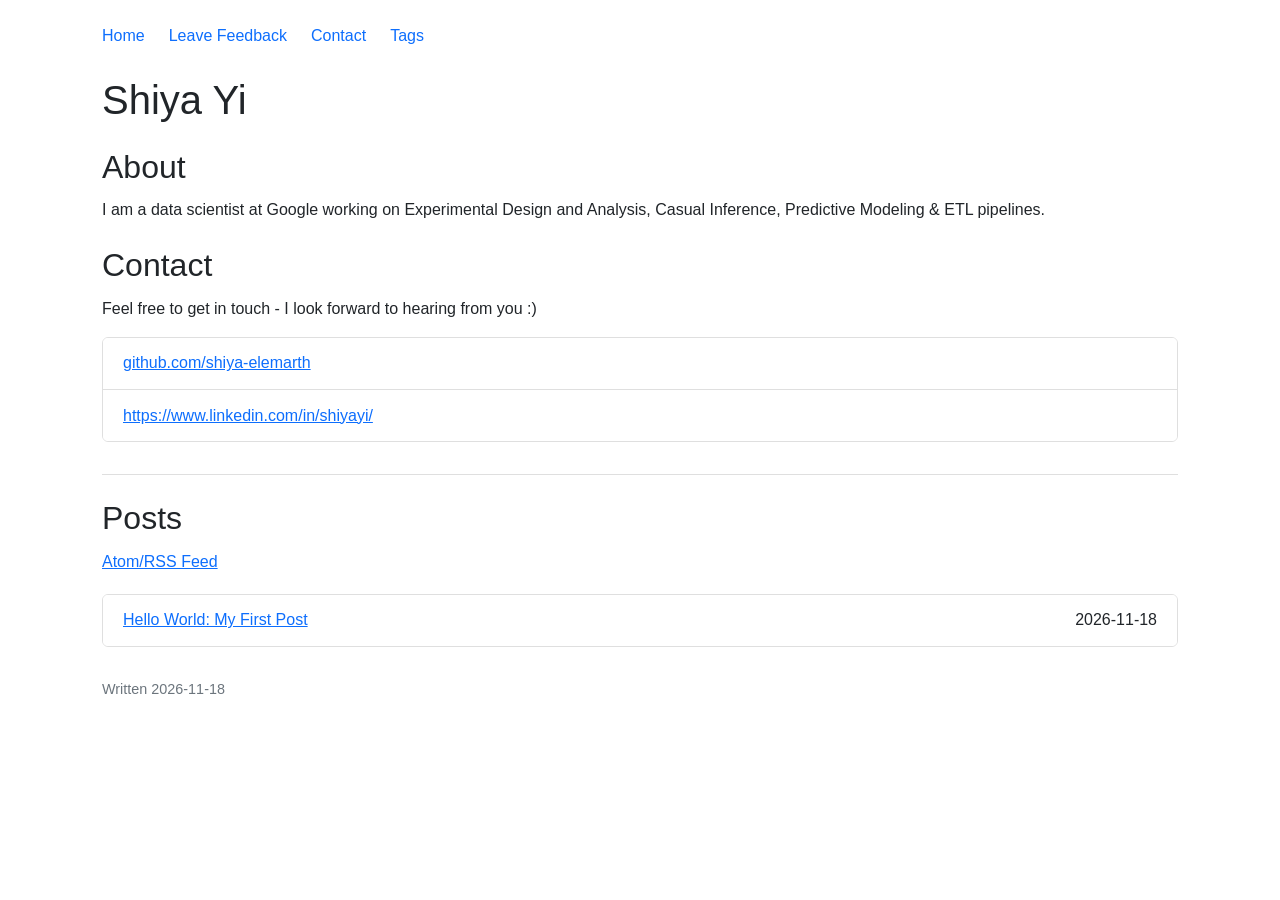
==== index.html @ ebbb8e1a "Replace tables with unordered lists in index.html" ====
<!DOCTYPE html>
<html lang="en">
<head>
  <meta charset="UTF-8">
  <meta name="viewport" content="width=device-width, initial-scale=1.0">
  <title>Shiya Yi</title>
  <link rel="stylesheet" href="style.css">
</head>
<body>

  <nav>
    <a href="index.html">Home</a>
    <a href="feedback.html">Leave Feedback</a>
    <a href="#contact">Contact</a>
    <a href="tags.html">Tags</a>
  </nav>

  <h1>Shiya Yi</h1>

  <h2>About</h2>
  <p>
    I am a data scientist at Google working on Experimental Design and Analysis, Casual Inference, Predictive Modeling &amp; ETL pipelines.
  </p>

  <h2 id="contact">Contact</h2>
  <p>
    Feel free to get in touch - I look forward to hearing from you :)
  </p>
  <ul class="list-group">
    <li class="list-group-item">
      <a href="https://github.com/shiya-elemarth">github.com/shiya-elemarth</a>
    </li>
    <li class="list-group-item">
      <a href="https://www.linkedin.com/in/shiyayi/">https://www.linkedin.com/in/shiyayi/</a>
    </li>
  </ul>

  <hr>

  <h2 id="posts">Posts</h2>
  <a class="feed-link" href="feed.xml">Atom/RSS Feed</a>
  <ul class="list-group">
    <li class="list-group-item">
      <a href="posts/first-post.html">Hello World: My First Post</a>
      <span class="post-date">2026-11-18</span>
    </li>
  </ul>

  <footer>
    Written 2026-11-18
  </footer>

</body>
</html>
---- style.css ----
* {
  box-sizing: border-box;
}

body {
  font-family: -apple-system, BlinkMacSystemFont, "Segoe UI", Roboto, "Helvetica Neue", Arial, sans-serif;
  font-size: 16px;
  line-height: 1.5;
  color: #212529;
  background-color: #fff;
  max-width: 1140px;
  margin: 0 auto;
  padding: 1.5rem 2rem 3rem;
}

nav {
  display: flex;
  flex-wrap: wrap;
  gap: 1.5rem;
  margin-bottom: 1.75rem;
  font-size: 1rem;
}

nav a {
  color: #0d6efd;
  text-decoration: none;
}

nav a:hover {
  text-decoration: underline;
}

h1 {
  font-size: 2.5rem;
  font-weight: 500;
  line-height: 1.2;
  margin-top: 0;
  margin-bottom: 1rem;
}

h2 {
  font-size: 2rem;
  font-weight: 500;
  line-height: 1.2;
  margin-top: 1.5rem;
  margin-bottom: 0.75rem;
}

p {
  margin-top: 0;
  margin-bottom: 1rem;
}

a {
  color: #0d6efd;
  text-decoration: underline;
}

a:hover {
  color: #0a58ca;
}

hr {
  border: 0;
  border-top: 1px solid rgba(0, 0, 0, 0.125);
  margin: 2rem 0 1.5rem;
}

.feed-link {
  display: inline-block;
  margin-bottom: 0.75rem;
}

/* Bootstrap-style List Group Box */
.list-group {
  display: flex;
  flex-direction: column;
  padding-left: 0;
  margin-top: 0.5rem;
  margin-bottom: 1.5rem;
  border: 1px solid rgba(0, 0, 0, 0.125);
  border-radius: 0.375rem;
  overflow: hidden;
}

.list-group-item {
  display: flex;
  justify-content: space-between;
  align-items: center;
  padding: 0.85rem 1.25rem;
  background-color: #fff;
  border-bottom: 1px solid rgba(0, 0, 0, 0.125);
  gap: 1rem;
}

.list-group-item:last-child {
  border-bottom: none;
}

.post-date {
  color: #212529;
  white-space: nowrap;
  font-variant-numeric: tabular-nums;
}

footer {
  margin-top: 2rem;
  font-size: 0.9rem;
  color: #6c757d;
}
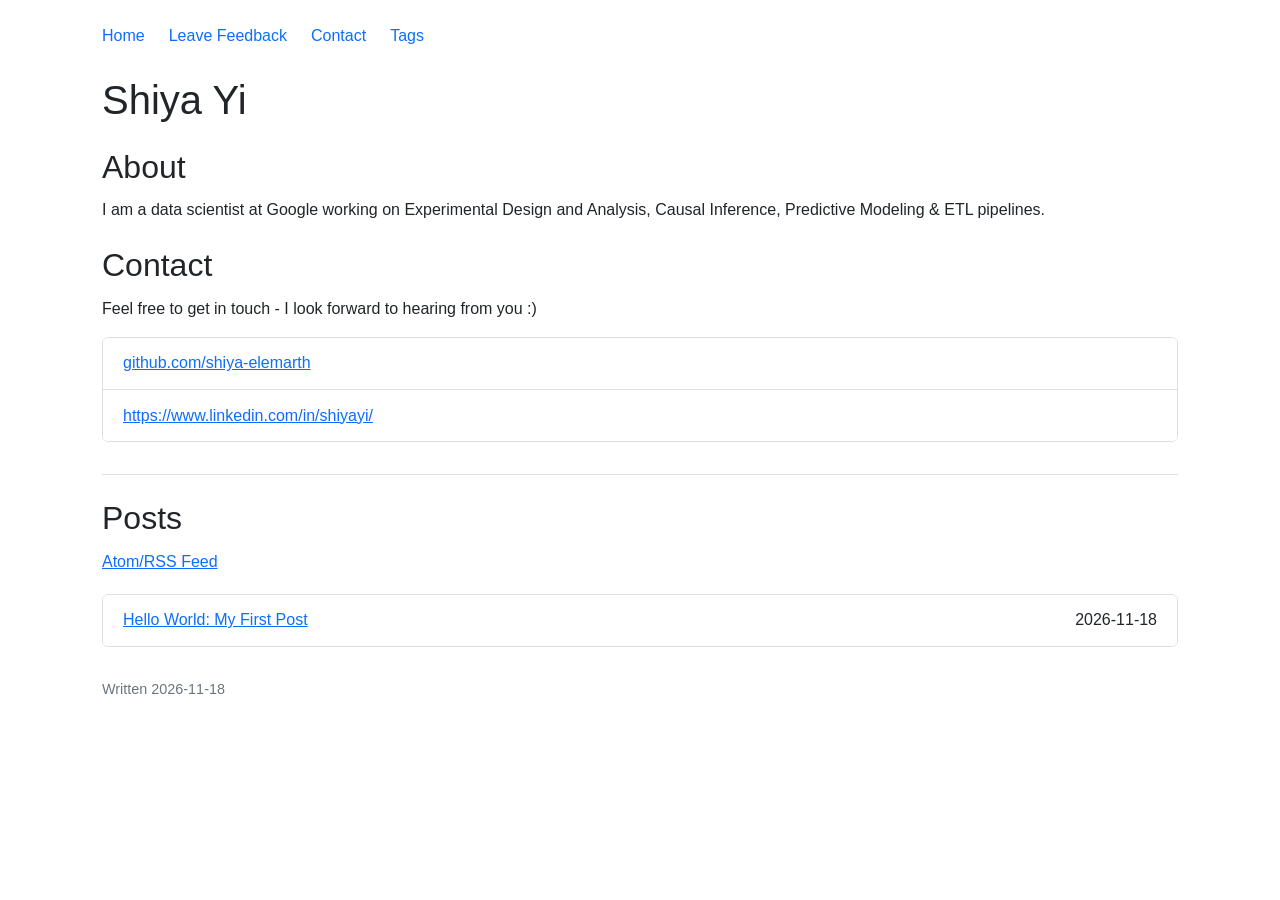
==== commit 208ef782: "Update feedback link and fix typo in index.html Updated feedback link to an external Google Forms UR" ====
--- a/index.html
+++ b/index.html
@@ -10,7 +10,7 @@
 
   <nav>
     <a href="index.html">Home</a>
-    <a href="feedback.html">Leave Feedback</a>
+    <a href="https://forms.gle/VyLqYt6psVBY5sLd7" target="_blank" rel="noopener noreferrer">Leave Feedback</a>
     <a href="#contact">Contact</a>
     <a href="tags.html">Tags</a>
   </nav>
@@ -19,7 +19,7 @@
 
   <h2>About</h2>
   <p>
-    I am a data scientist at Google working on Experimental Design and Analysis, Casual Inference, Predictive Modeling &amp; ETL pipelines.
+    I am a data scientist at Google working on Experimental Design and Analysis, Causal Inference, Predictive Modeling &amp; ETL pipelines.
   </p>
 
   <h2 id="contact">Contact</h2>
--- a/style.css
+++ b/style.css
@@ -71,7 +71,6 @@
   margin-bottom: 0.75rem;
 }
 
-/* Bootstrap-style List Group Box */
 .list-group {
   display: flex;
   flex-direction: column;
@@ -81,6 +80,7 @@
   border: 1px solid rgba(0, 0, 0, 0.125);
   border-radius: 0.375rem;
   overflow: hidden;
+  list-style: none;
 }
 
 .list-group-item {
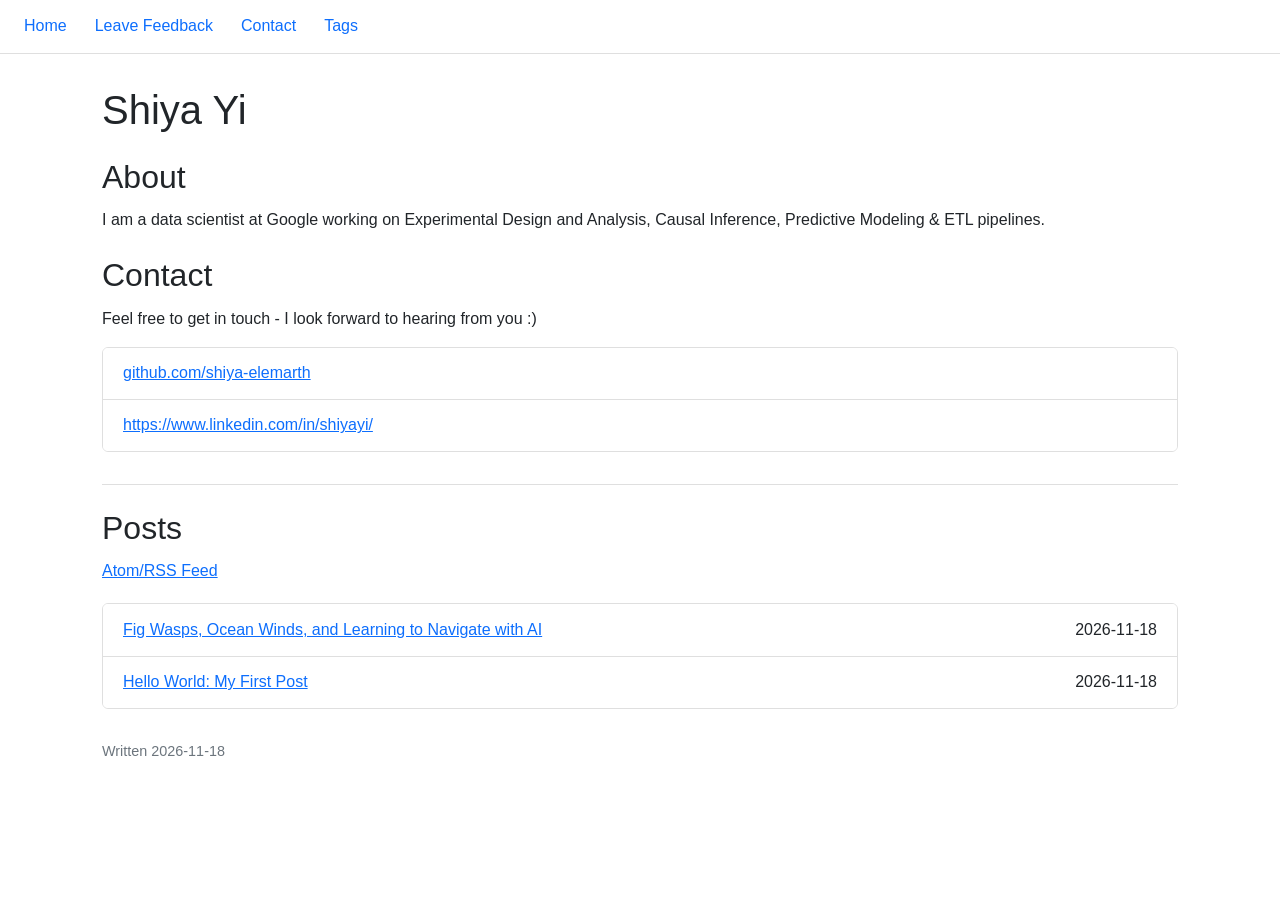
==== commit ad52e5d1: "Refactor index.html structure and content" ====
--- a/index.html
+++ b/index.html
@@ -4,6 +4,7 @@
   <meta charset="UTF-8">
   <meta name="viewport" content="width=device-width, initial-scale=1.0">
   <title>Shiya Yi</title>
+  <link rel="icon" type="image/png" href="favicon.png">
   <link rel="stylesheet" href="style.css">
 </head>
 <body>
@@ -15,40 +16,46 @@
     <a href="tags.html">Tags</a>
   </nav>
 
-  <h1>Shiya Yi</h1>
+  <main>
+    <h1>Shiya Yi</h1>
 
-  <h2>About</h2>
-  <p>
-    I am a data scientist at Google working on Experimental Design and Analysis, Causal Inference, Predictive Modeling &amp; ETL pipelines.
-  </p>
+    <h2>About</h2>
+    <p>
+      I am a data scientist at Google working on Experimental Design and Analysis, Causal Inference, Predictive Modeling &amp; ETL pipelines.
+    </p>
 
-  <h2 id="contact">Contact</h2>
-  <p>
-    Feel free to get in touch - I look forward to hearing from you :)
-  </p>
-  <ul class="list-group">
-    <li class="list-group-item">
-      <a href="https://github.com/shiya-elemarth">github.com/shiya-elemarth</a>
-    </li>
-    <li class="list-group-item">
-      <a href="https://www.linkedin.com/in/shiyayi/">https://www.linkedin.com/in/shiyayi/</a>
-    </li>
-  </ul>
+    <h2 id="contact">Contact</h2>
+    <p>
+      Feel free to get in touch - I look forward to hearing from you :)
+    </p>
+    <ul class="list-group">
+      <li class="list-group-item">
+        <a href="https://github.com/shiya-elemarth">github.com/shiya-elemarth</a>
+      </li>
+      <li class="list-group-item">
+        <a href="https://www.linkedin.com/in/shiyayi/">https://www.linkedin.com/in/shiyayi/</a>
+      </li>
+    </ul>
 
-  <hr>
+    <hr>
 
-  <h2 id="posts">Posts</h2>
-  <a class="feed-link" href="feed.xml">Atom/RSS Feed</a>
-  <ul class="list-group">
-    <li class="list-group-item">
-      <a href="posts/first-post.html">Hello World: My First Post</a>
-      <span class="post-date">2026-11-18</span>
-    </li>
-  </ul>
+    <h2 id="posts">Posts</h2>
+    <a class="feed-link" href="feed.xml">Atom/RSS Feed</a>
+    <ul class="list-group">
+      <li class="list-group-item">
+        <a href="posts/fig-wasps-and-the-wind.html">Fig Wasps, Ocean Winds, and Learning to Navigate with AI</a>
+        <span class="post-date">2026-11-18</span>
+      </li>
+      <li class="list-group-item">
+        <a href="posts/first-post.html">Hello World: My First Post</a>
+        <span class="post-date">2026-11-18</span>
+      </li>
+    </ul>
 
-  <footer>
-    Written 2026-11-18
-  </footer>
+    <footer>
+      Written 2026-11-18
+    </footer>
+  </main>
 
 </body>
 </html>
--- a/style.css
+++ b/style.css
@@ -8,16 +8,18 @@
   line-height: 1.5;
   color: #212529;
   background-color: #fff;
-  max-width: 1140px;
-  margin: 0 auto;
-  padding: 1.5rem 2rem 3rem;
+  margin: 0;
+  padding: 0 0 3rem;
 }
 
 nav {
   display: flex;
   flex-wrap: wrap;
-  gap: 1.5rem;
-  margin-bottom: 1.75rem;
+  gap: 1.75rem;
+  width: 100%;
+  padding: 0.9rem 1.5rem;
+  border-bottom: 1px solid rgba(0, 0, 0, 0.125);
+  background-color: #fff;
   font-size: 1rem;
 }
 
@@ -28,6 +30,12 @@
 
 nav a:hover {
   text-decoration: underline;
+}
+
+main {
+  max-width: 1140px;
+  margin: 0 auto;
+  padding: 2rem 2rem 0;
 }
 
 h1 {
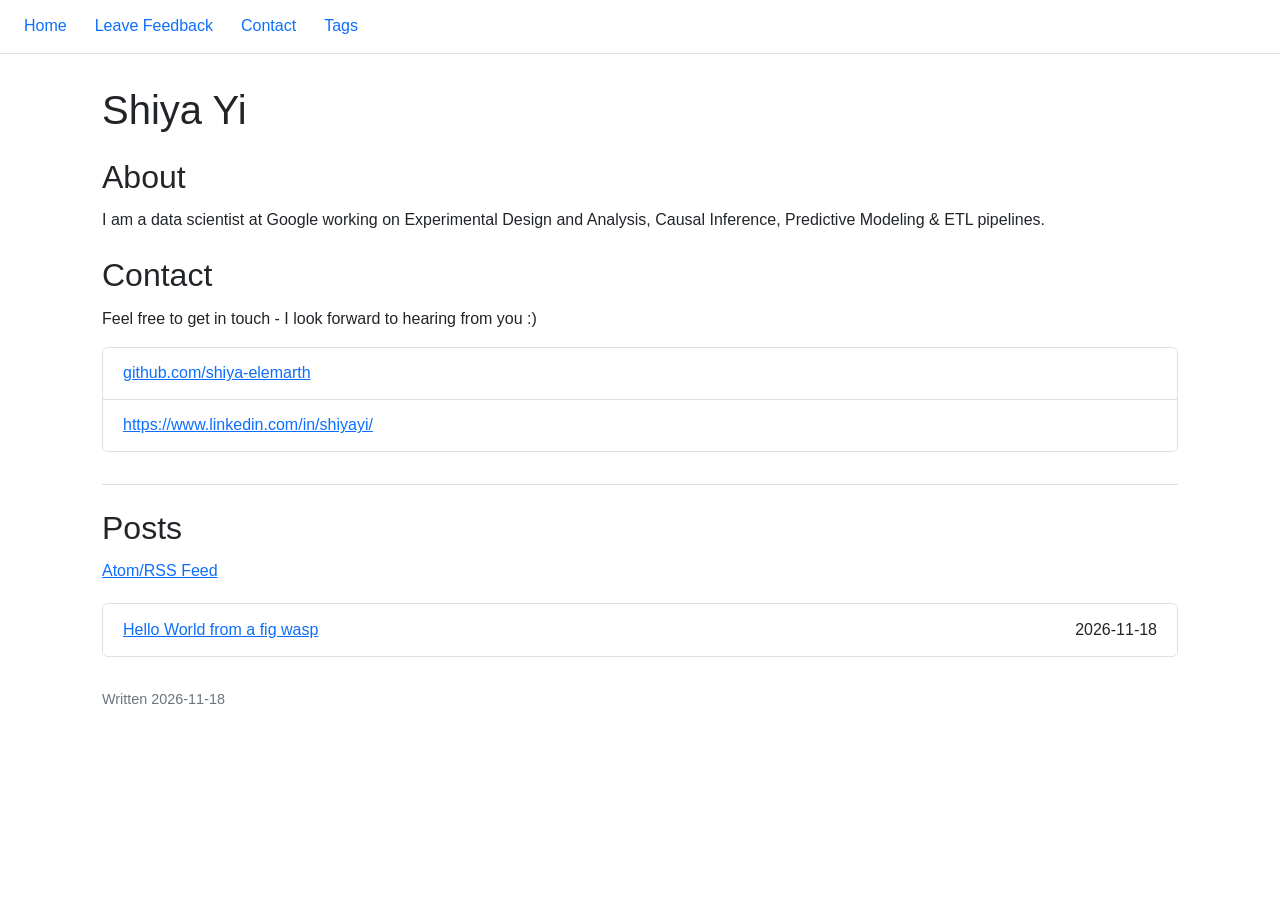
==== commit aa9374b7: "Change post link to 'Hello World from a fig wasp' Updated the post link to reflect the new article t" ====
--- a/index.html
+++ b/index.html
@@ -43,13 +43,8 @@
     <a class="feed-link" href="feed.xml">Atom/RSS Feed</a>
     <ul class="list-group">
       <li class="list-group-item">
-        <a href="posts/fig-wasps-and-the-wind.html">Fig Wasps, Ocean Winds, and Learning to Navigate with AI</a>
+        <a href="posts/first-post.html">Hello World from a fig wasp</a>
         <span class="post-date">2026-11-18</span>
-      </li>
-      <li class="list-group-item">
-        <a href="posts/first-post.html">Hello World: My First Post</a>
-        <span class="post-date">2026-11-18</span>
-      </li>
     </ul>
 
     <footer>
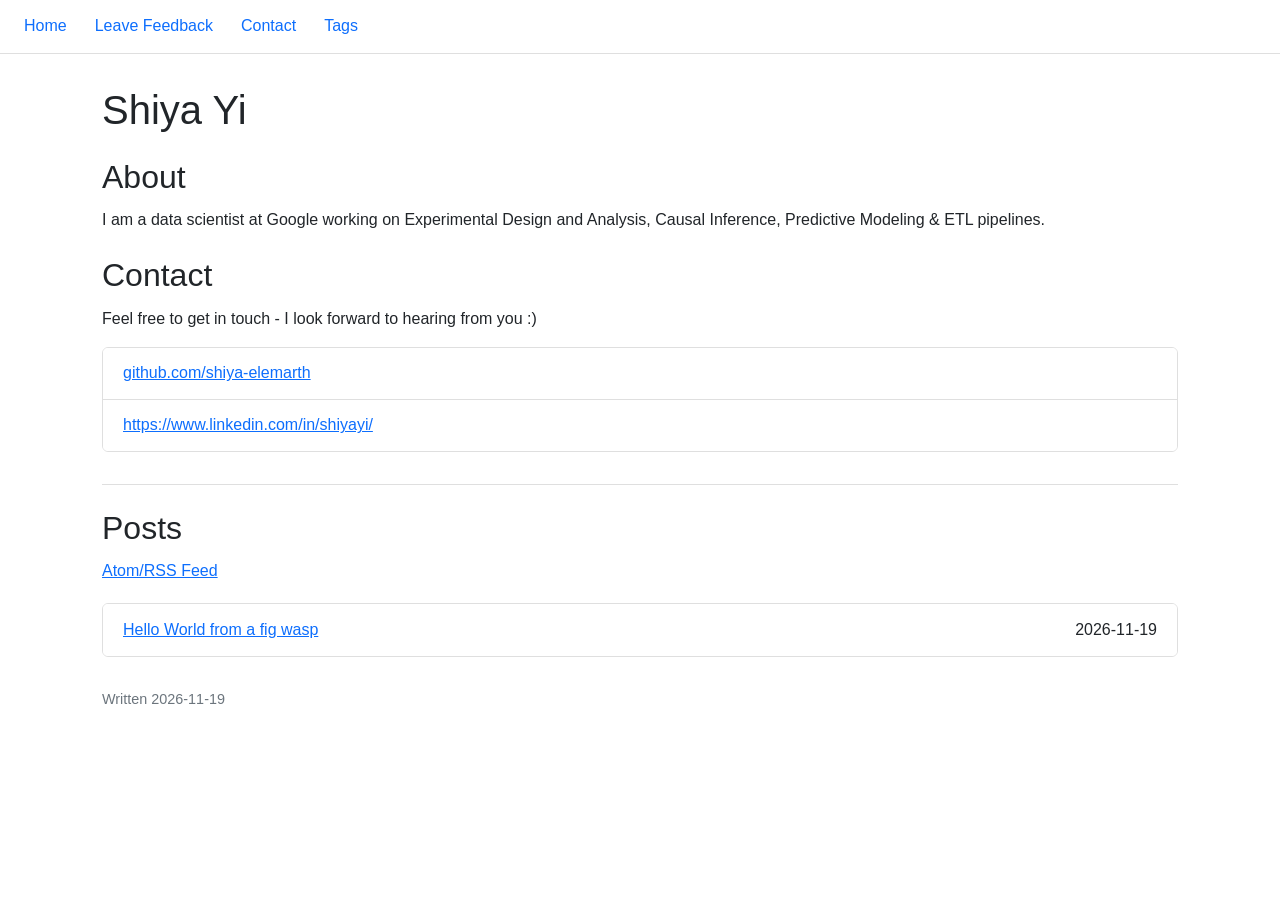
==== commit b0913220: "Update post date to 2026-11-19" ====
--- a/index.html
+++ b/index.html
@@ -44,11 +44,11 @@
     <ul class="list-group">
       <li class="list-group-item">
         <a href="posts/first-post.html">Hello World from a fig wasp</a>
-        <span class="post-date">2026-11-18</span>
+        <span class="post-date">2026-11-19</span>
     </ul>
 
     <footer>
-      Written 2026-11-18
+      Written 2026-11-19
     </footer>
   </main>
 
